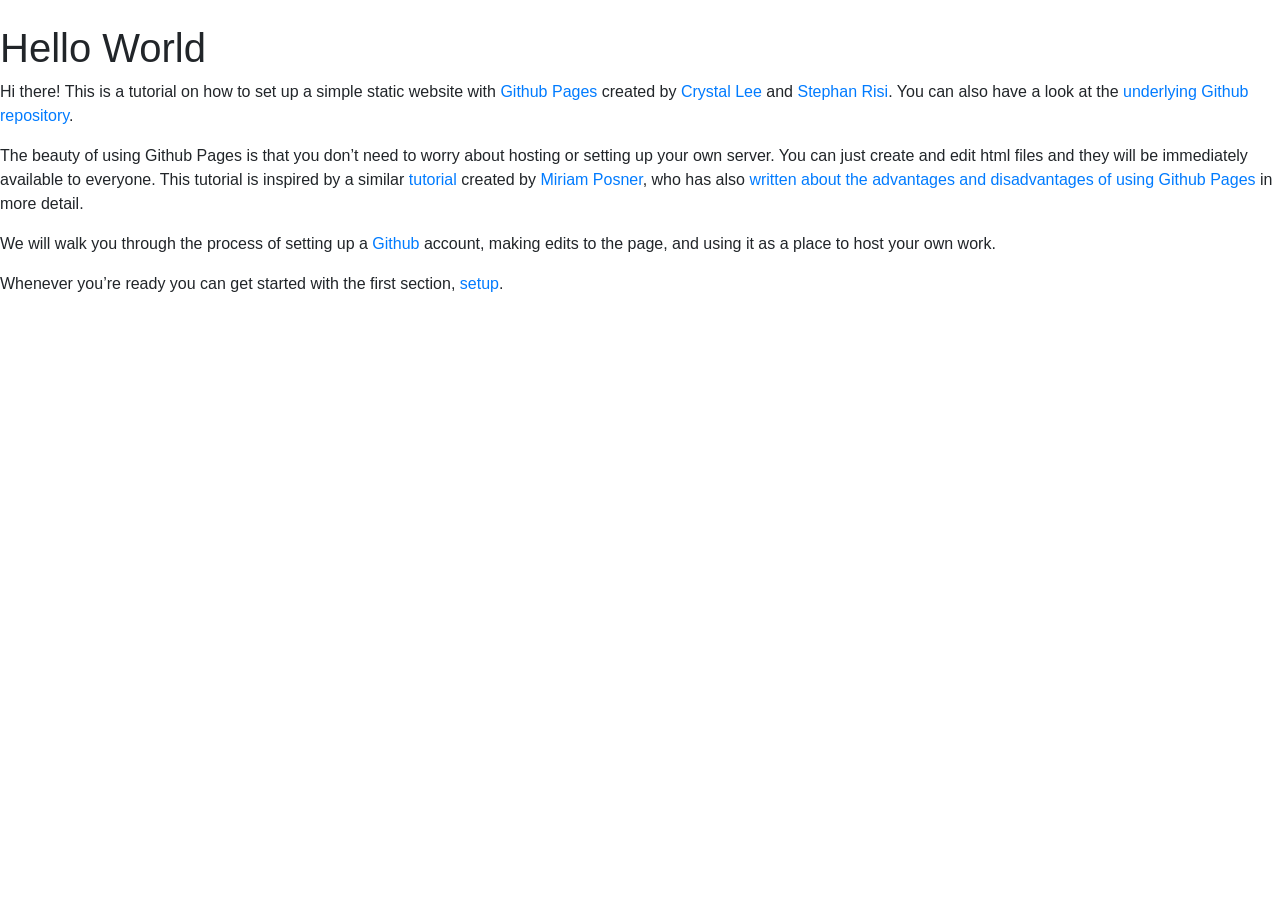
==== index.html @ d768623e "Change header text from 'Welcome' to 'Hello World'" ====
<!DOCTYPE html>
<html lang="en">


<!--The head contains metadata about our page and it's the place where we can load css files (for -->
<!--styling) and javascript files.-->
<head>

    <meta name="author" content="Stephan Risi">
    <meta charset="utf-8">
    <!--<meta name="viewport" content="width=device-width, initial-scale=1, shrink-to-fit=no">-->

    <!-- Load JQuery and Bootstrap. They are javascript library that handle the layouting for us.-->
    <link rel="stylesheet" href="https://stackpath.bootstrapcdn.com/bootstrap/4.3.1/css/bootstrap.min.css" integrity="sha384-ggOyR0iXCbMQv3Xipma34MD+dH/1fQ784/j6cY/iJTQUOhcWr7x9JvoRxT2MZw1T" crossorigin="anonymous">
    <script src="https://code.jquery.com/jquery-3.4.1.min.js" integrity="sha256-CSXorXvZcTkaix6Yvo6HppcZGetbYMGWSFlBw8HfCJo=" crossorigin="anonymous"></script><script src="https://cdnjs.cloudflare.com/ajax/libs/popper.js/1.14.7/umd/popper.min.js" integrity="sha384-UO2eT0CpHqdSJQ6hJty5KVphtPhzWj9WO1clHTMGa3JDZwrnQq4sF86dIHNDz0W1" crossorigin="anonymous"></script>
    <script src="https://stackpath.bootstrapcdn.com/bootstrap/4.3.1/js/bootstrap.min.js" integrity="sha384-JjSmVgyd0p3pXB1rRibZUAYoIIy6OrQ6VrjIEaFf/nJGzIxFDsf4x0xIM+B07jRM" crossorigin="anonymous"></script>

    <!--Set the title for the page-->
    <title>Github Pages Tutorial</title>

    <!-- The nav bar remains the same for every page, so by defining it in only one file, we only
     need to edit it in one place when we make changes to it. -->
    <script> $(function(){$("#header").load("header.html");});</script>

    <!-- Import the css file, which defines how our website looks -->
    <link href="css/main.css" rel="stylesheet">

</head>


<!--We define the elements that we actually want to display in the body element-->
<body>

    <!--This element is a placeholder for the header with the navbar, which we load above-->
    <div id="header"></div>

    <!--a div (for division) defines a section of the page. By giving the div below (which contains-->
    <!--all of the text the class "column", we can control, for example, how large the borders to the-->
    <!--left and right of the page should be.-->
    <div class="column">
        <!--And with that, we can finally display the actual text on the website:-->

        <!--h1 stands for heading 1, the largest kind of header. You can add smaller headings with h2, h3 etc.-->
        <!--Note: we need to both open (<h1>) and close (</h1>) all of the tags that we use.-->
﻿       <h1>Hello World</h1>

        <!--p stands for paragraph, the main text building blocks we're working with.-->
        <p>Hi there! This is a tutorial on how to set up a simple static website with

            <!--This is a link. It contains the website we link to as a href (hypertext reference)-->
            <!--as well as the clickable link text. Here, we're linking to pages.github.com and display -->
            <!--the term Github Pages-->
            <!-- Here's how links work generally: <a href="website-we-link.to">Clickable link text</a>-->
            <a href="https://pages.github.com/">Github Pages</a>

            created by <a href="http://web.mit.edu/crystall/www/">Crystal Lee</a> and
            <a href="http://stanford.edu/~risi/">Stephan Risi</a>. You can also have a look at the
            <a href="https://github.com/srisi/github_pages_tutorial">underlying Github repository</a>.
        </p>

        <p>
            The beauty of using Github Pages is that you don’t need to worry about hosting or
            setting up your own server. You can just create and edit html files and they will
            be immediately available to everyone. This tutorial is inspired by a similar
            <a href="http://miriamposner.com/classes/dh201w19/tutorials-guides/web-development/publish-your-website-with-github-pages/">tutorial</a>
            created by <a href="http://miriamposner.com/">Miriam Posner</a>, who has also
            <a href="http://miriamposner.com/classes/dh201w19/final-project/building-your-project-site/">written
                about the advantages and disadvantages of using Github Pages</a> in more detail.
        </p>

        <p>
            We will walk you through the process of setting up a <a href="https://github.com">Github</a>
            account, making edits to the page, and using it as a place to host your own work.
        </p>

        <p>
            Whenever you’re ready you can get started with the first section,
            <a href="setup.html">setup</a>.
        </p>

    </div>
</body>
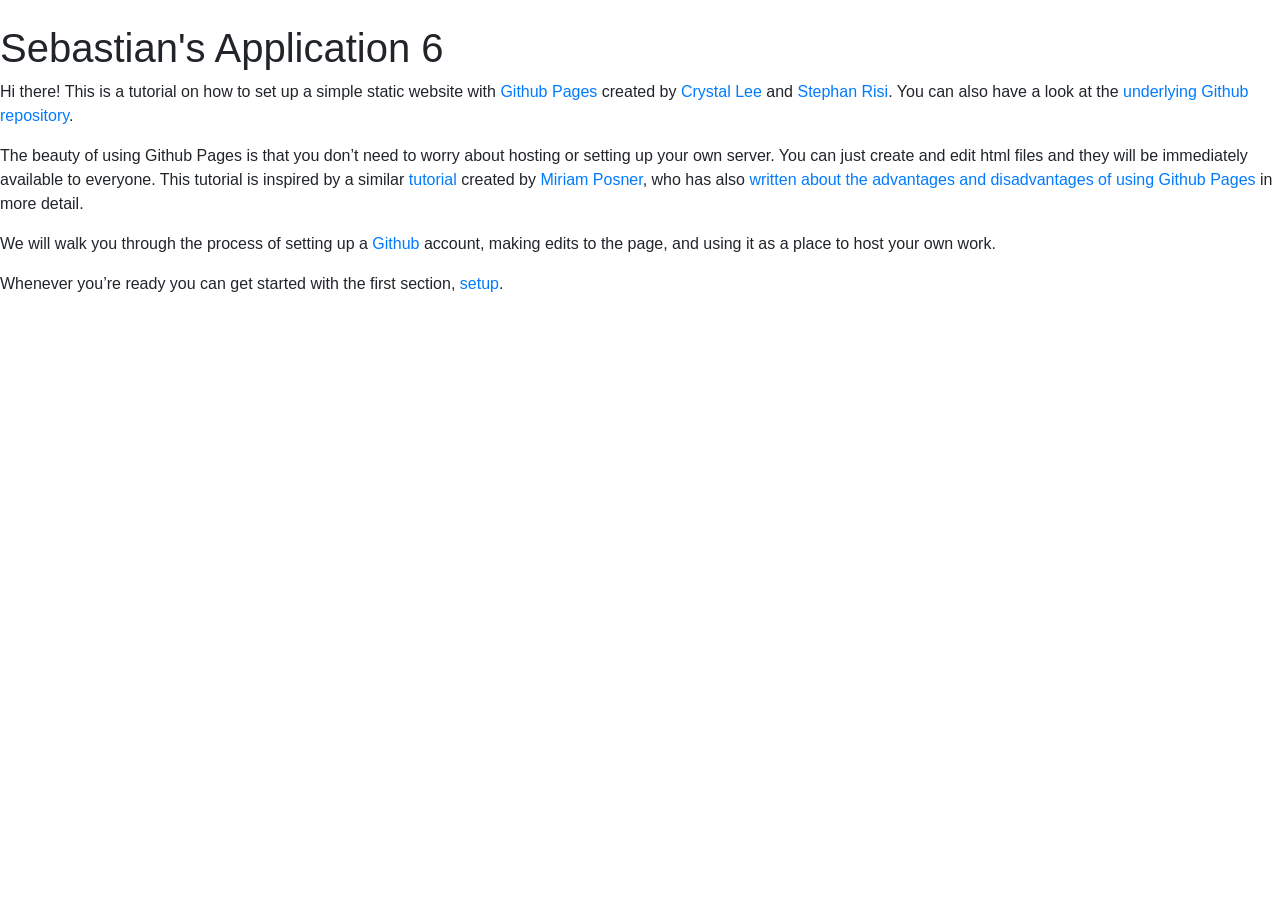
==== commit 4cec347a: "Update author and title in index.html" ====
--- a/index.html
+++ b/index.html
@@ -6,7 +6,7 @@
 <!--styling) and javascript files.-->
 <head>
 
-    <meta name="author" content="Stephan Risi">
+    <meta name="author" content="Sebastian Candelaria">
     <meta charset="utf-8">
     <!--<meta name="viewport" content="width=device-width, initial-scale=1, shrink-to-fit=no">-->
 
@@ -16,7 +16,7 @@
     <script src="https://stackpath.bootstrapcdn.com/bootstrap/4.3.1/js/bootstrap.min.js" integrity="sha384-JjSmVgyd0p3pXB1rRibZUAYoIIy6OrQ6VrjIEaFf/nJGzIxFDsf4x0xIM+B07jRM" crossorigin="anonymous"></script>
 
     <!--Set the title for the page-->
-    <title>Github Pages Tutorial</title>
+    <title>Sebastian's Application 6</title>
 
     <!-- The nav bar remains the same for every page, so by defining it in only one file, we only
      need to edit it in one place when we make changes to it. -->
@@ -42,7 +42,7 @@
 
         <!--h1 stands for heading 1, the largest kind of header. You can add smaller headings with h2, h3 etc.-->
         <!--Note: we need to both open (<h1>) and close (</h1>) all of the tags that we use.-->
-﻿       <h1>Hello World</h1>
+﻿       <h1>Sebastian's Application 6</h1>
 
         <!--p stands for paragraph, the main text building blocks we're working with.-->
         <p>Hi there! This is a tutorial on how to set up a simple static website with
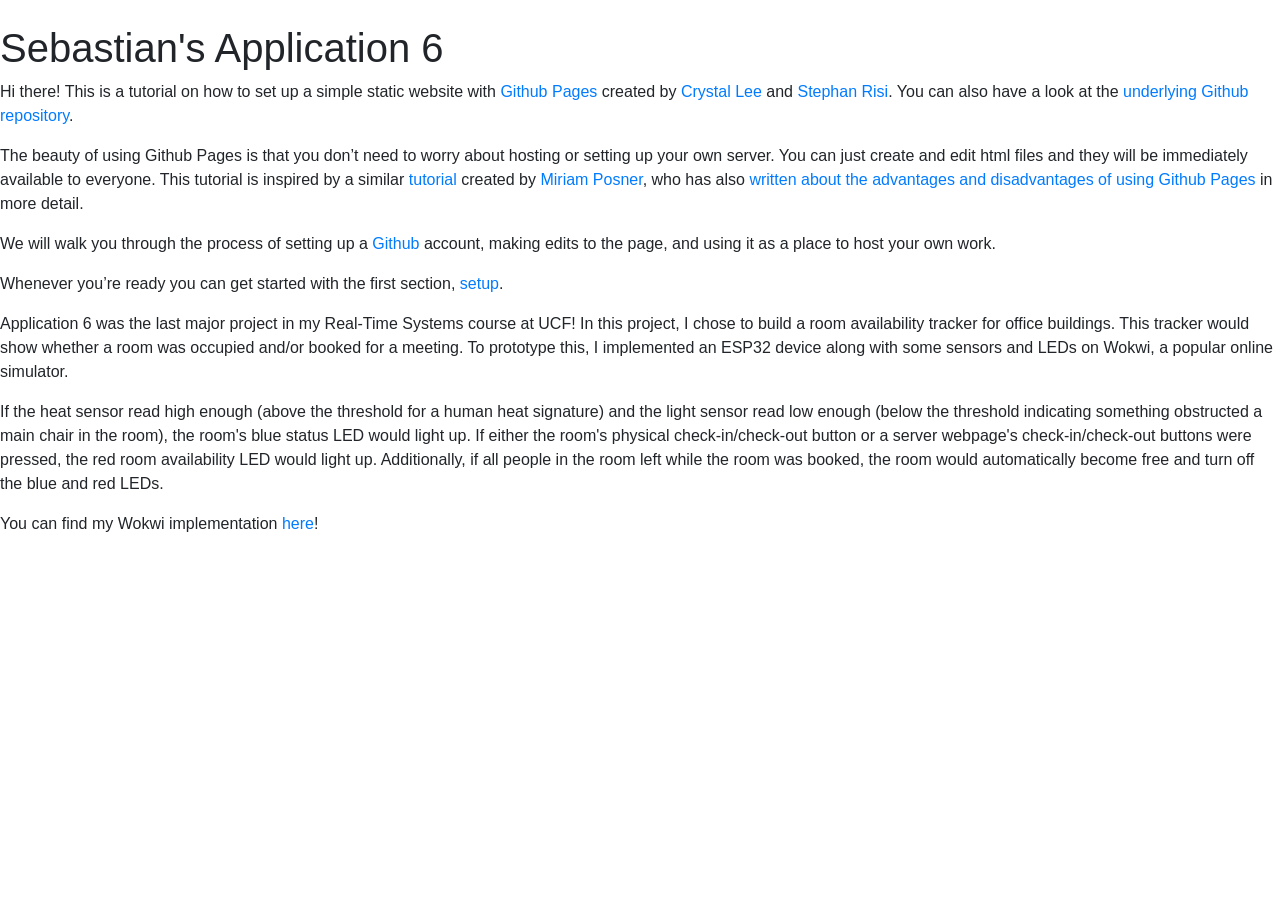
==== commit e7b1340a: "Add project description for Application 6 Added a description of Application 6, a room availability " ====
--- a/index.html
+++ b/index.html
@@ -78,5 +78,24 @@
             <a href="setup.html">setup</a>.
         </p>
 
+        <p>
+            Application 6 was the last major project in my Real-Time Systems course at UCF! In this project, I chose to 
+            build a room availability tracker for office buildings. This tracker would show whether a room was occupied 
+            and/or booked for a meeting. To prototype this, I implemented an ESP32 device along with some sensors and LEDs on 
+            Wokwi, a popular online simulator.
+        </p>
+
+        <p>
+            If the heat sensor read high enough (above the threshold for a human heat signature) and the light sensor read 
+            low enough (below the threshold indicating something obstructed a main chair in the room), the room's blue status 
+            LED would light up. If either the room's physical check-in/check-out button or a server webpage's check-in/check-out 
+            buttons were pressed, the red room availability LED would light up. Additionally, if all people in the room left 
+            while the room was booked, the room would automatically become free and turn off the blue and red LEDs.
+        </p>
+
+        <p>
+            You can find my Wokwi implementation <a href="https://wokwi.com/projects/462283629197830145">here</a>!
+        </p>
+        
     </div>
 </body>
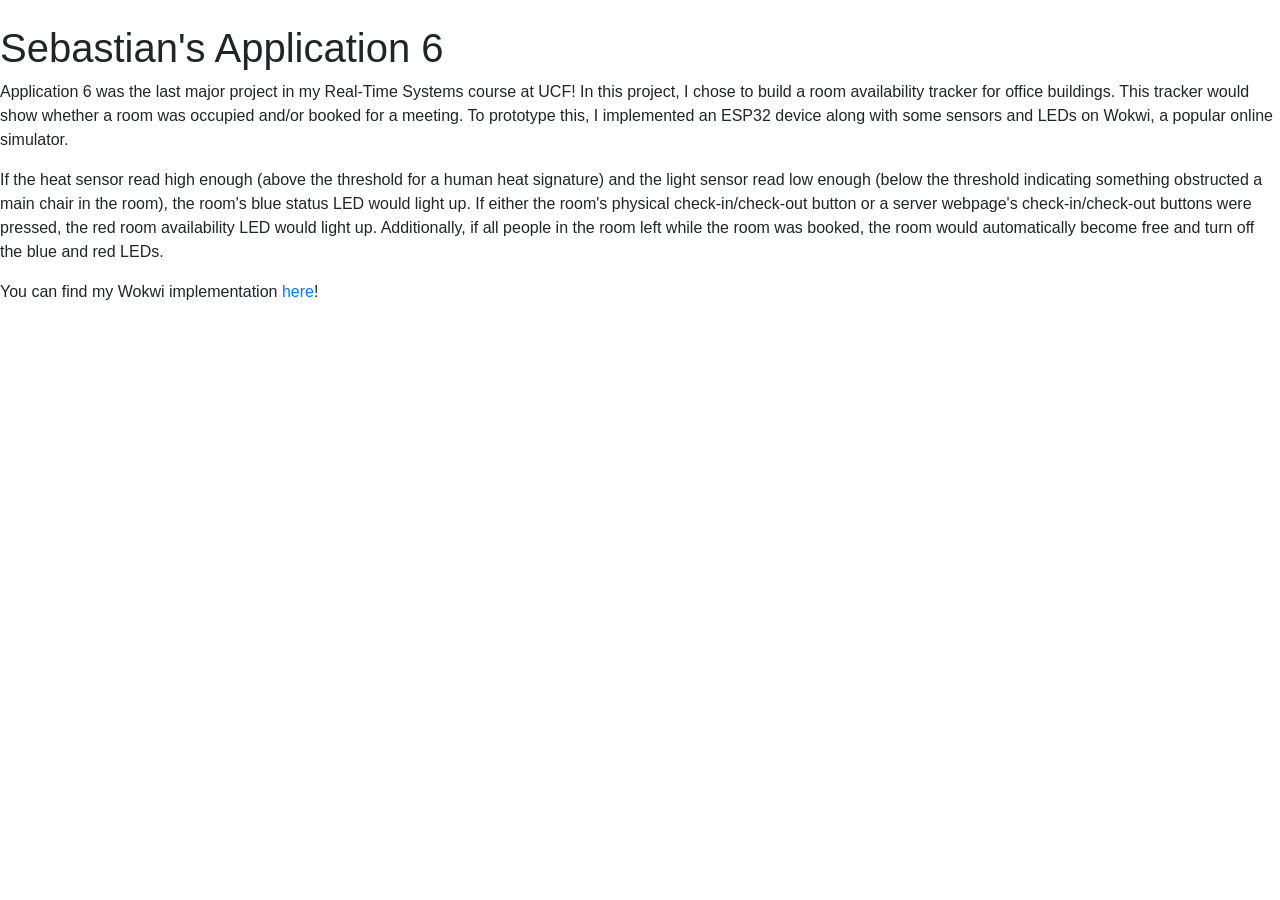
==== commit 19af348e: "Remove tutorial paragraphs from index.html Removed tutorial content about setting up a static websit" ====
--- a/index.html
+++ b/index.html
@@ -45,39 +45,6 @@
 ﻿       <h1>Sebastian's Application 6</h1>
 
         <!--p stands for paragraph, the main text building blocks we're working with.-->
-        <p>Hi there! This is a tutorial on how to set up a simple static website with
-
-            <!--This is a link. It contains the website we link to as a href (hypertext reference)-->
-            <!--as well as the clickable link text. Here, we're linking to pages.github.com and display -->
-            <!--the term Github Pages-->
-            <!-- Here's how links work generally: <a href="website-we-link.to">Clickable link text</a>-->
-            <a href="https://pages.github.com/">Github Pages</a>
-
-            created by <a href="http://web.mit.edu/crystall/www/">Crystal Lee</a> and
-            <a href="http://stanford.edu/~risi/">Stephan Risi</a>. You can also have a look at the
-            <a href="https://github.com/srisi/github_pages_tutorial">underlying Github repository</a>.
-        </p>
-
-        <p>
-            The beauty of using Github Pages is that you don’t need to worry about hosting or
-            setting up your own server. You can just create and edit html files and they will
-            be immediately available to everyone. This tutorial is inspired by a similar
-            <a href="http://miriamposner.com/classes/dh201w19/tutorials-guides/web-development/publish-your-website-with-github-pages/">tutorial</a>
-            created by <a href="http://miriamposner.com/">Miriam Posner</a>, who has also
-            <a href="http://miriamposner.com/classes/dh201w19/final-project/building-your-project-site/">written
-                about the advantages and disadvantages of using Github Pages</a> in more detail.
-        </p>
-
-        <p>
-            We will walk you through the process of setting up a <a href="https://github.com">Github</a>
-            account, making edits to the page, and using it as a place to host your own work.
-        </p>
-
-        <p>
-            Whenever you’re ready you can get started with the first section,
-            <a href="setup.html">setup</a>.
-        </p>
-
         <p>
             Application 6 was the last major project in my Real-Time Systems course at UCF! In this project, I chose to 
             build a room availability tracker for office buildings. This tracker would show whether a room was occupied 
@@ -94,7 +61,7 @@
         </p>
 
         <p>
-            You can find my Wokwi implementation <a href="https://wokwi.com/projects/462283629197830145">here</a>!
+            You can find my Wokwi implementation <a href="http://wokwi.com/projects/462339404977094657">here</a>!
         </p>
         
     </div>
